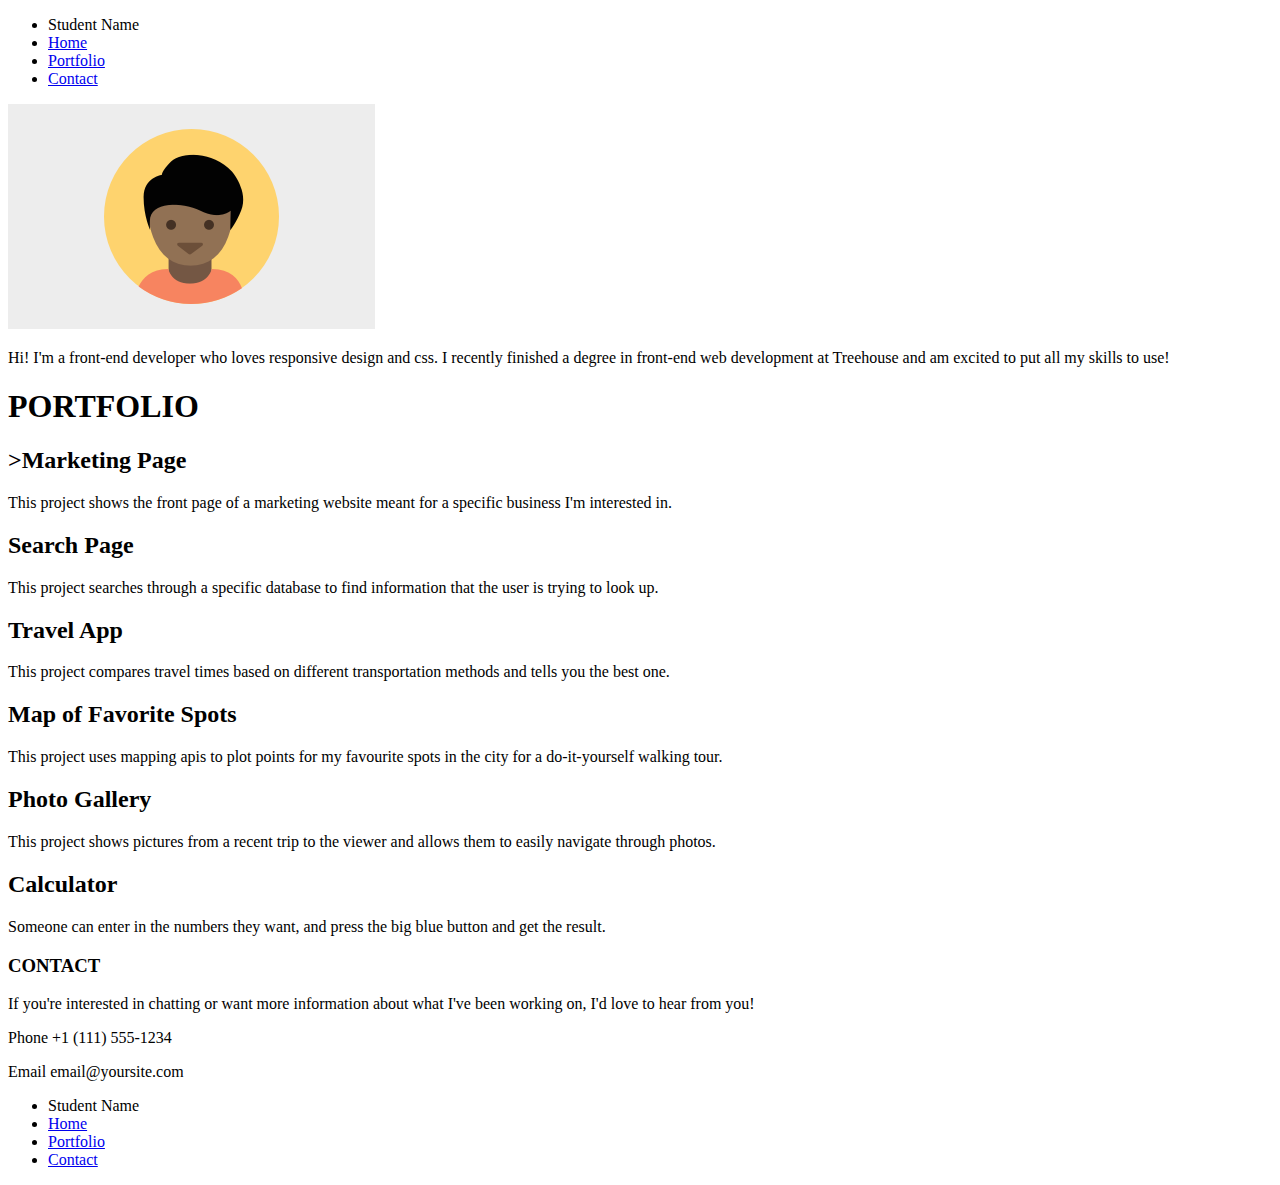
==== index.html @ 11aba870 "Added HTML file" ====
<!doctype html>
<html lang="en">

<head>
    <meta name="viewport" content="width=device-width, initial-scale=1.0">
    <link rel="stylesheet" href="styles.css">
</head>

 <body>

    <nav class="navigation">
        <ul class="nav">
          <li class="name">Student Name</li>
          <li><a href="index.html">Home</a></li>
          <li><a href="portfolio.html">Portfolio</a></li>
          <li><a href="contact.html">Contact</a></li>
        </ul>
     </nav>
     
   
    <header>
      <img src="images/responsive-layout-profile.png" alt="Profile image" class="profile-image">
      <p class="paragraph1">Hi! I'm a front-end developer who loves responsive design and css. I recently finished a degree in front-end web development at Treehouse and am excited to put all my skills to use!</p>
    </header>

    <main class="main">
        <h1>PORTFOLIO</h1>
        <div class="marketing">
          <h2>>Marketing Page</h2>
          <p>This project shows the front page of a marketing website meant for a specific business I'm interested in.</p>
        </div> 
        <div class="search">
            <h2>Search Page</h2>
            <p>This project searches through a specific database to find information that the user is trying to look up.</p>
          </div> 
          <div class="travel">
            <h2>Travel App</h2>
            <p>This project compares travel times based on different transportation methods and tells you the best one.</p>
          </div> 
          <div class="map">
            <h2>Map of Favorite Spots</h2>
            <p>This project uses mapping apis to plot points for my favourite spots in the city for a do-it-yourself walking tour.</p>
          </div> 
          <div class="photo-gallery">
            <h2>Photo Gallery</h2>
            <p>This project shows pictures from a recent trip to the viewer and allows them to easily navigate through photos.</p>
          </div> 
          <div class="calculator">
            <h2>Calculator</h2>
            <p>Someone can enter in the numbers they want, and press the big blue button and get the result.</p>
          </div> 
     </main>

     <footer class="footer">
         <h3>CONTACT</h3>
         <p>If you're interested in chatting or want more information about what I've been working on, I'd love to hear from you!</p>
        <p>Phone +1 (111) 555-1234</p>
        <p>Email email@yoursite.com</p>
        <nav class="footer-nav">
            <ul class="foot-nav">
              <li class="name">Student Name</li>
              <li><a href="index.html">Home</a></li>
              <li><a href="portfolio.html">Portfolio</a></li>
              <li><a href="contact.html">Contact</a></li>
            </ul>
         </nav>
      </footer>
    </body>
    </html>
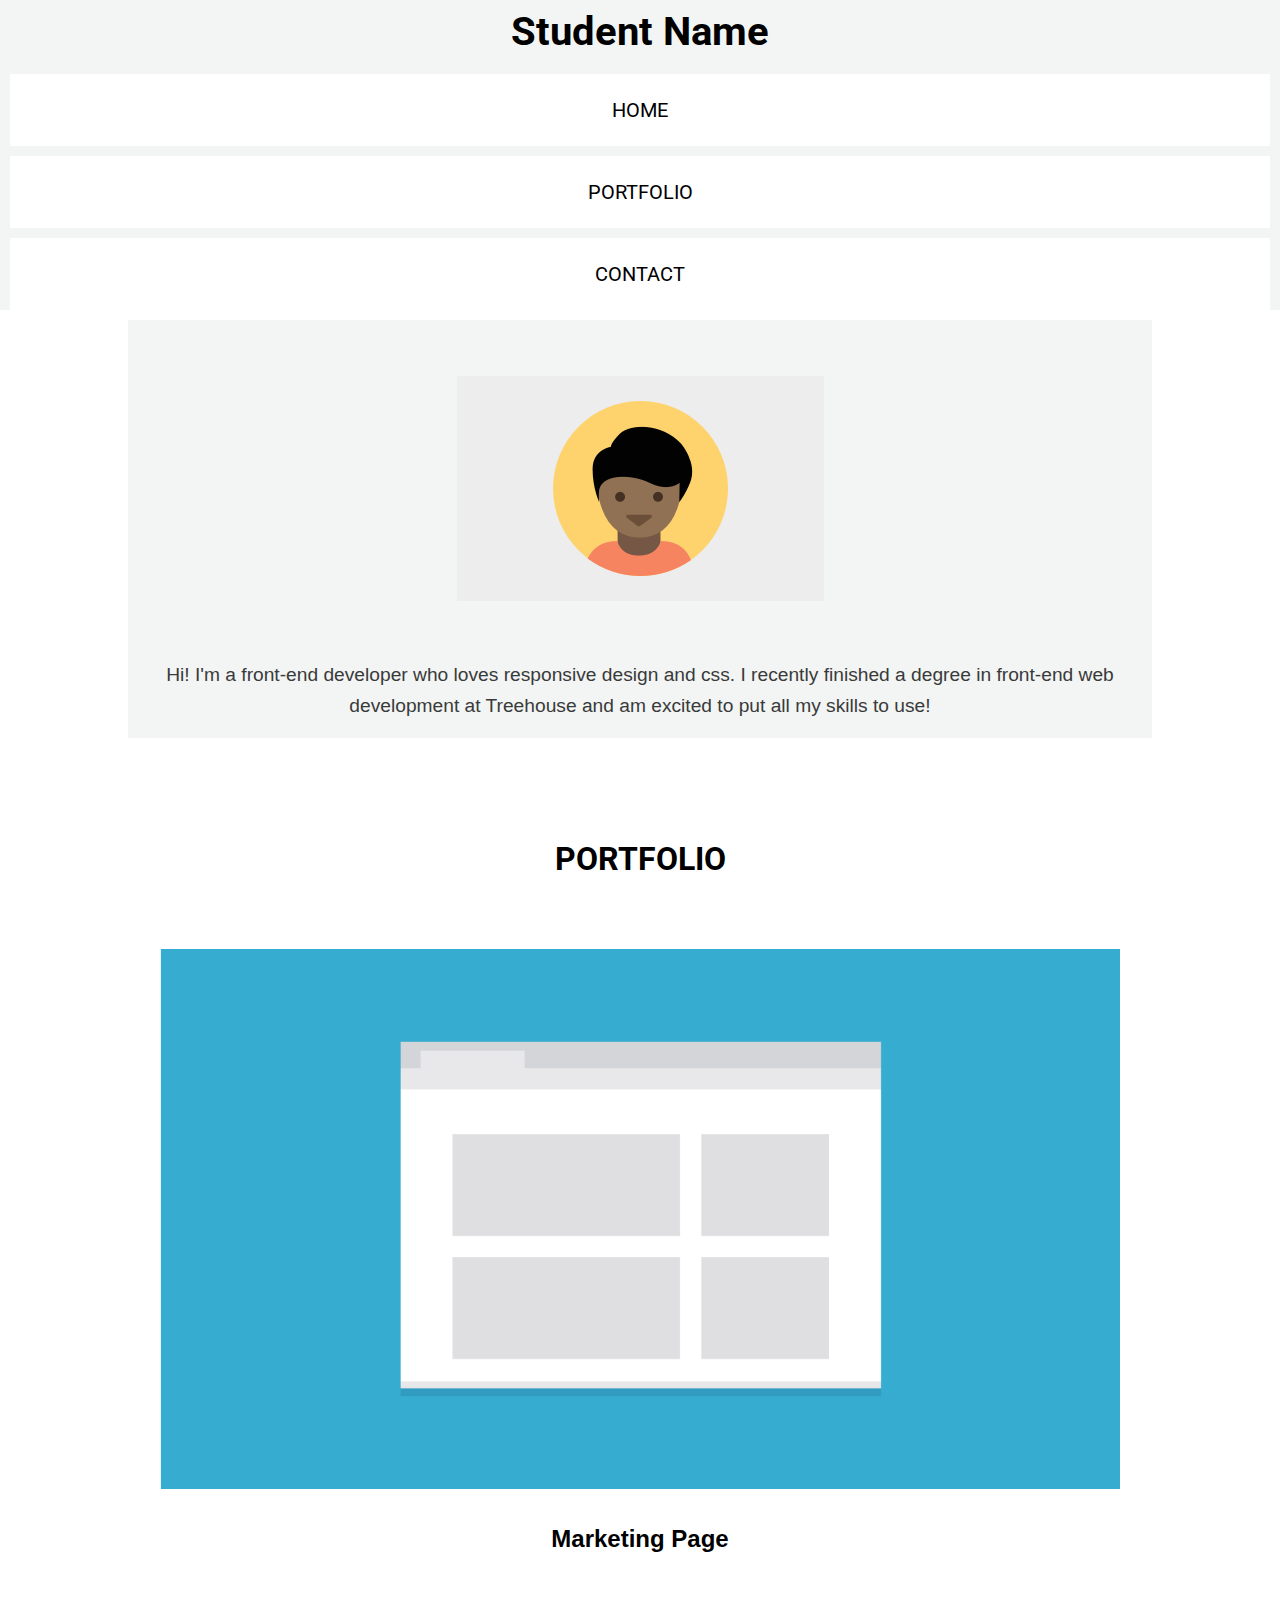
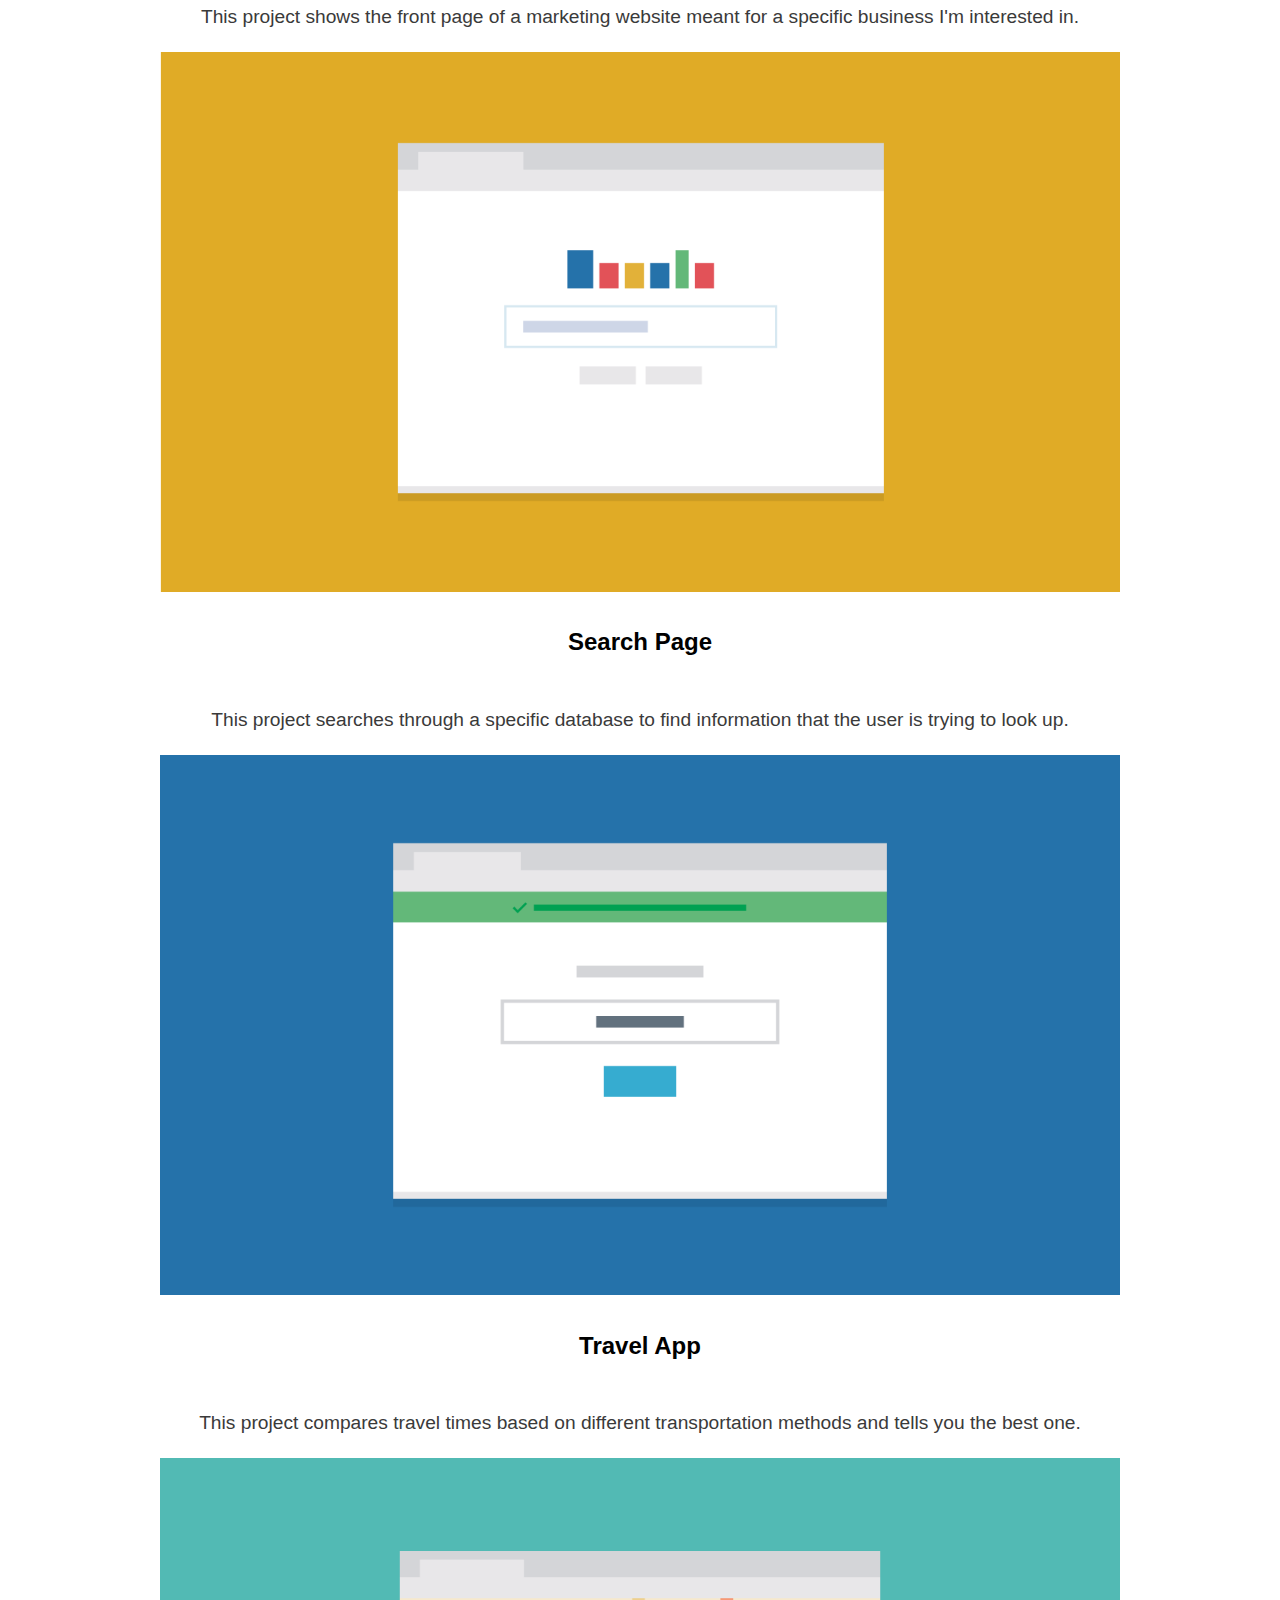
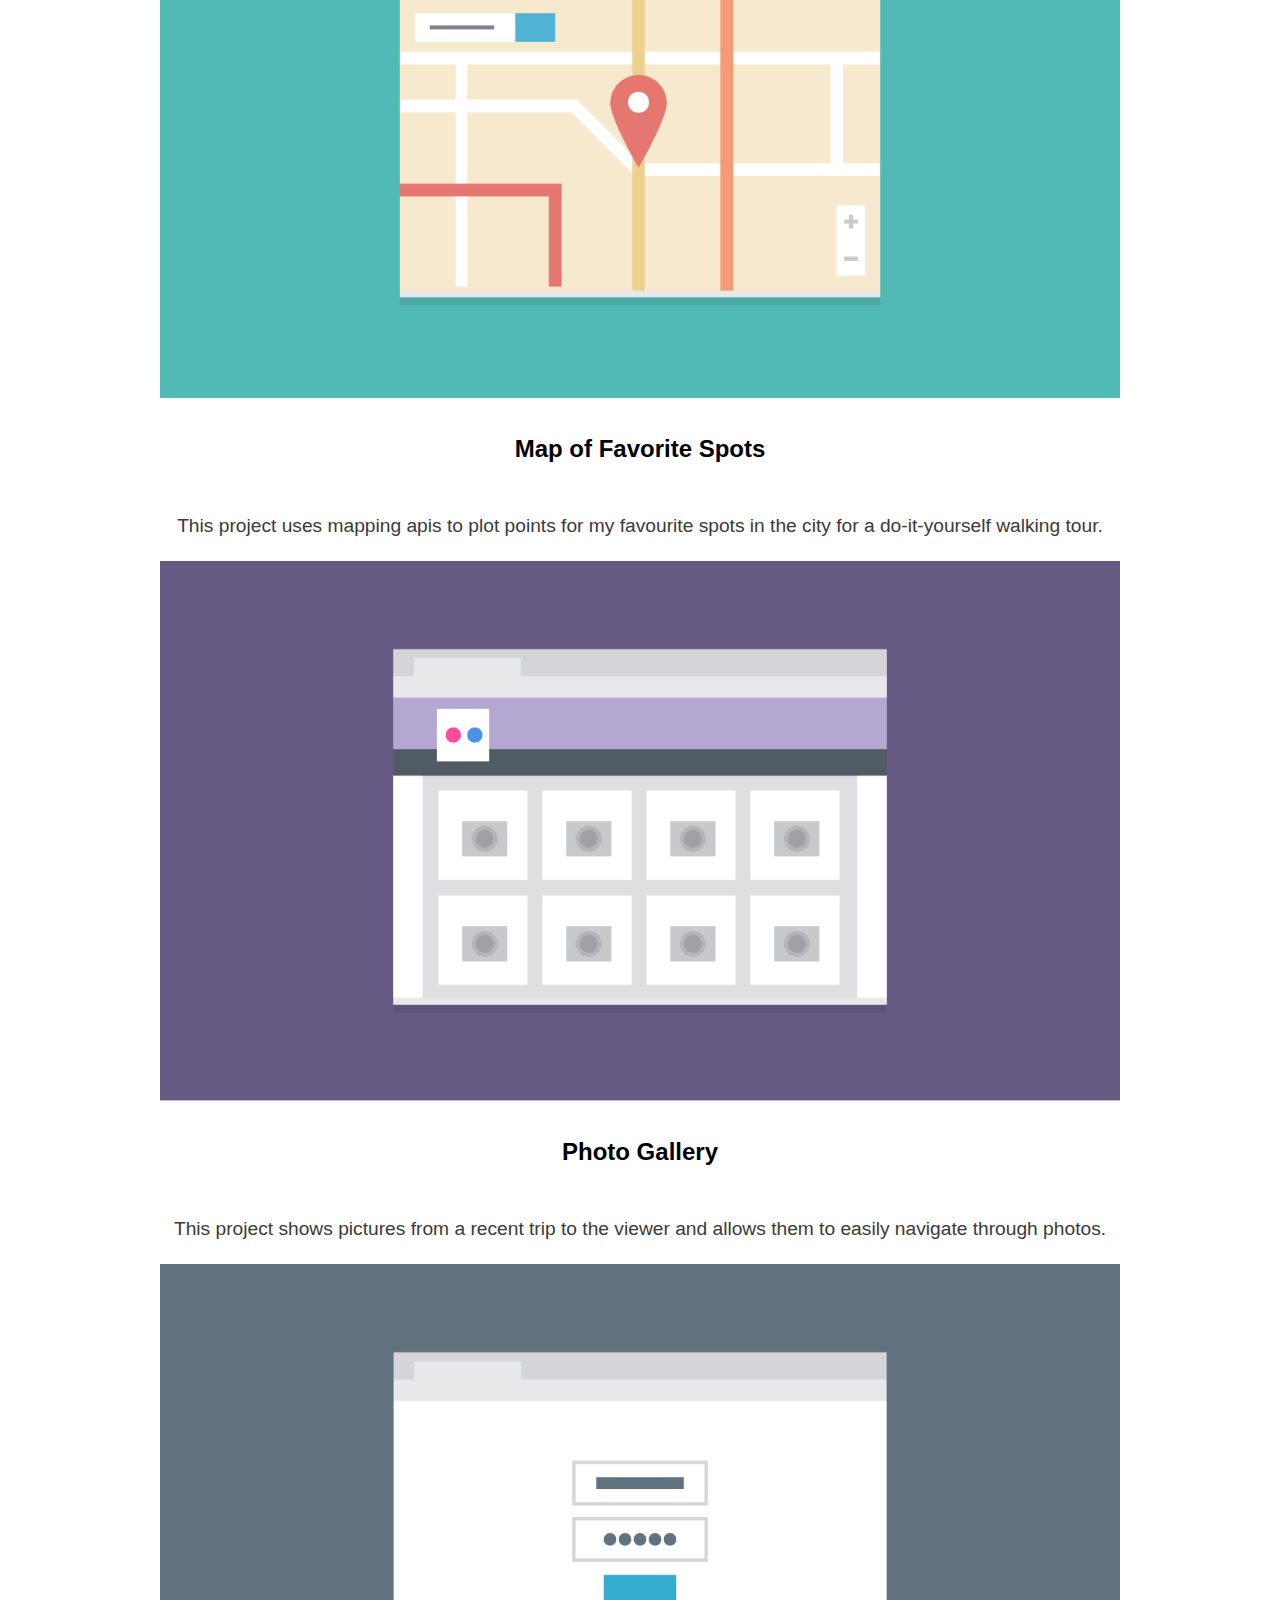
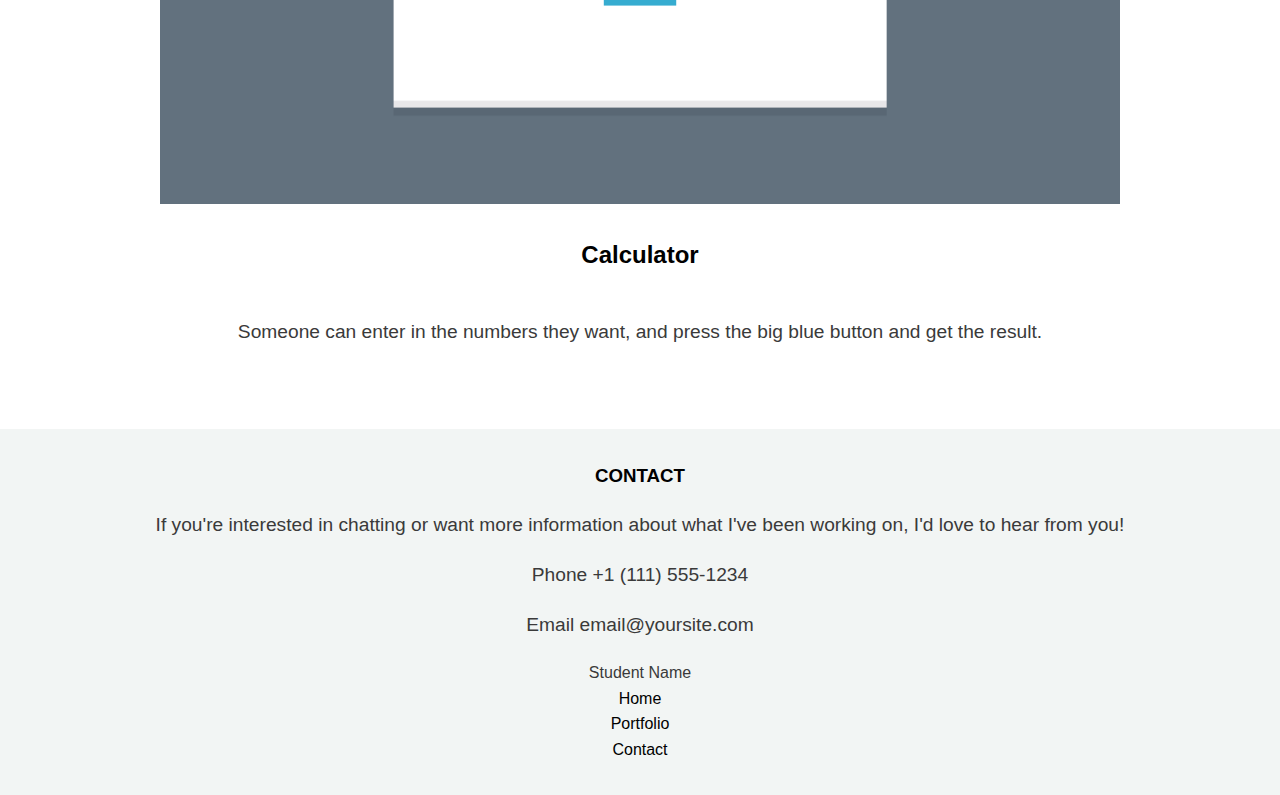
==== commit 85e51766: "Mobile First Approach used for CSS" ====
--- a/index.html
+++ b/index.html
@@ -3,55 +3,69 @@
 
 <head>
     <meta name="viewport" content="width=device-width, initial-scale=1.0">
-    <link rel="stylesheet" href="styles.css">
+    <link rel="stylesheet" href="css/styles.css">
+    <link rel="preconnect" href="https://fonts.googleapis.com">
+<link rel="preconnect" href="https://fonts.gstatic.com" crossorigin>
+<link href="https://fonts.googleapis.com/css2?family=Roboto:wght@900&display=swap" rel="stylesheet">
 </head>
 
  <body>
 
-    <nav class="navigation">
+    <nav class="main-nav">
+        <h1>Student Name</h1>
         <ul class="nav">
-          <li class="name">Student Name</li>
           <li><a href="index.html">Home</a></li>
-          <li><a href="portfolio.html">Portfolio</a></li>
+          <li><a href="portfolio/index.html">Portfolio</a></li>
           <li><a href="contact.html">Contact</a></li>
         </ul>
      </nav>
      
    
-    <header>
+    <header class="main-header">
       <img src="images/responsive-layout-profile.png" alt="Profile image" class="profile-image">
       <p class="paragraph1">Hi! I'm a front-end developer who loves responsive design and css. I recently finished a degree in front-end web development at Treehouse and am excited to put all my skills to use!</p>
     </header>
 
     <main class="main">
-        <h1>PORTFOLIO</h1>
-        <div class="marketing">
-          <h2>>Marketing Page</h2>
+        <h1 class="title">PORTFOLIO</h1>
+        <div class="image">
+            <img src="images/portfolio-1.png" alt="web page">
+          <h2>Marketing Page</h2>
           <p>This project shows the front page of a marketing website meant for a specific business I'm interested in.</p>
         </div> 
-        <div class="search">
+
+        <div class="image">
+            <img src="images/portfolio-2.png" alt="web page">
             <h2>Search Page</h2>
             <p>This project searches through a specific database to find information that the user is trying to look up.</p>
           </div> 
-          <div class="travel">
+
+          <div class="image">
+            <img src="images/portfolio-3.png" alt="web page">
             <h2>Travel App</h2>
             <p>This project compares travel times based on different transportation methods and tells you the best one.</p>
           </div> 
-          <div class="map">
+
+          <div class="image">
+            <img src="images/portfolio-4.png" alt="web page">
             <h2>Map of Favorite Spots</h2>
             <p>This project uses mapping apis to plot points for my favourite spots in the city for a do-it-yourself walking tour.</p>
           </div> 
-          <div class="photo-gallery">
+
+          <div class="image">
+            <img src="images/portfolio-5.png" alt="web page">
             <h2>Photo Gallery</h2>
             <p>This project shows pictures from a recent trip to the viewer and allows them to easily navigate through photos.</p>
           </div> 
-          <div class="calculator">
+
+          <div class="image">
+            <img src="images/portfolio-6.png" alt="web page">
             <h2>Calculator</h2>
             <p>Someone can enter in the numbers they want, and press the big blue button and get the result.</p>
           </div> 
      </main>
 
-     <footer class="footer">
+     <footer class="main-footer">
          <h3>CONTACT</h3>
          <p>If you're interested in chatting or want more information about what I've been working on, I'd love to hear from you!</p>
         <p>Phone +1 (111) 555-1234</p>
--- a/css/styles.css
+++ b/css/styles.css
@@ -0,0 +1,139 @@
+/* ================================= 
+  Base Element Styles
+==================================== */
+
+* {
+	box-sizing: border-box;
+}
+body {
+	font-family: 'Varela Round', sans-serif;
+	line-height: 1.6;
+	color: #3a3a3a;
+	margin: 0;
+}
+ul {
+  margin: 0;
+  padding: 0;
+  list-style: none;
+}
+p {
+	font-size: 1.2em;
+	text-align: center;
+}
+h2,
+h3,
+a {
+	color: #000000;
+}
+h2,
+h3 {
+	margin-top: 0;
+    text-align: center;
+}
+a {
+	text-decoration: none;
+}
+img {
+	max-width: 100%;
+}
+
+/* ================================= 
+  Base Layout Styles
+==================================== */
+
+/* ---- Navigation ---- */
+
+
+.nav li {
+        border-radius: 0px;
+        display: block;
+        background: #ffffff;
+        color: #000000;
+        padding: 10px 10px;
+        margin: 10px;
+        text-transform: uppercase;
+}
+body h1 {
+    text-align: center;
+	font-size: 2em;
+	margin: 0;
+    color: #000000;
+    background: #f2f5f4;
+    font-family: 'Roboto', sans-serif;
+}
+.main-nav {
+	margin-top: 0;
+    font-family: 'Roboto', sans-serif;
+    background: #f2f5f4;
+    font-size: 1.25em;
+}
+.main-nav a {
+	text-align: center;
+	display: block;
+	padding: 10px 15px;
+}
+
+.main-nav a:hover {
+	color: #13bcc2;
+}
+
+/* ---- Layout Containers ---- */
+.title, .main {
+    background-color: #ffffff;
+    padding: 2em;
+}
+
+.profile-image {
+    display: block;
+    margin: auto;
+    padding: 40px 15px;
+}
+
+.main-header {
+	padding-top: 1em;
+	padding-bottom: 1em;
+    background: #f2f5f4;
+}
+.main-footer {
+	text-align: center;
+}
+.col {
+	padding-right: 1em;
+	padding-left: 1em;
+}
+.main-footer {
+	background: #f2f5f4;
+	padding: 2em 0;
+	margin-top: 30px;
+}
+
+/* ---- Page Elements ---- */
+
+
+.paragraph1 {
+	margin-bottom: 0;
+}
+.image h2 {
+	margin: auto;
+    padding: 1em;
+}
+
+/* ================================= 
+  Media Queries
+==================================== */
+
+@media (min-width: 768px) {
+	.main-header,
+	.main {
+		width: 90%;
+		margin: 0 auto;
+	}
+	
+}
+@media (min-width: 1025px) {
+	.main-header,
+	.main {
+		width: 80%;
+		max-width: 1150px;
+	}
+}
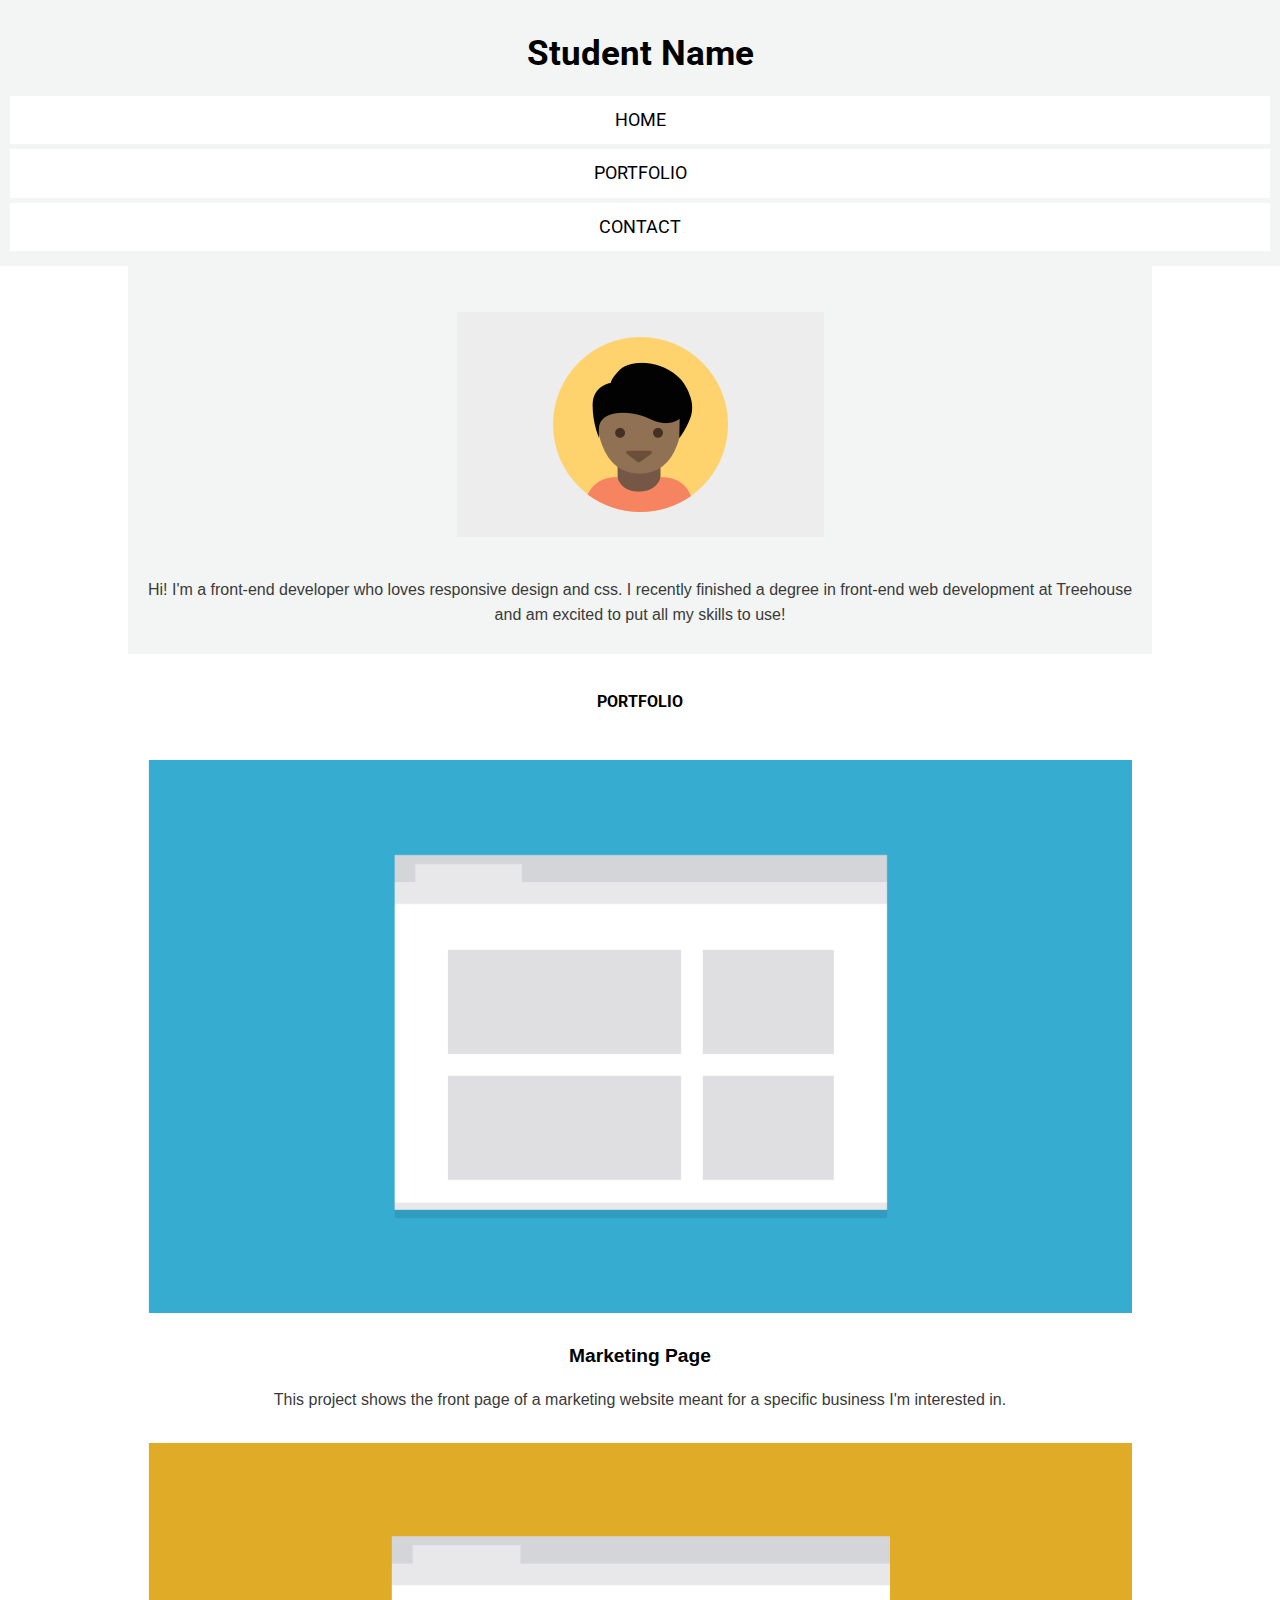
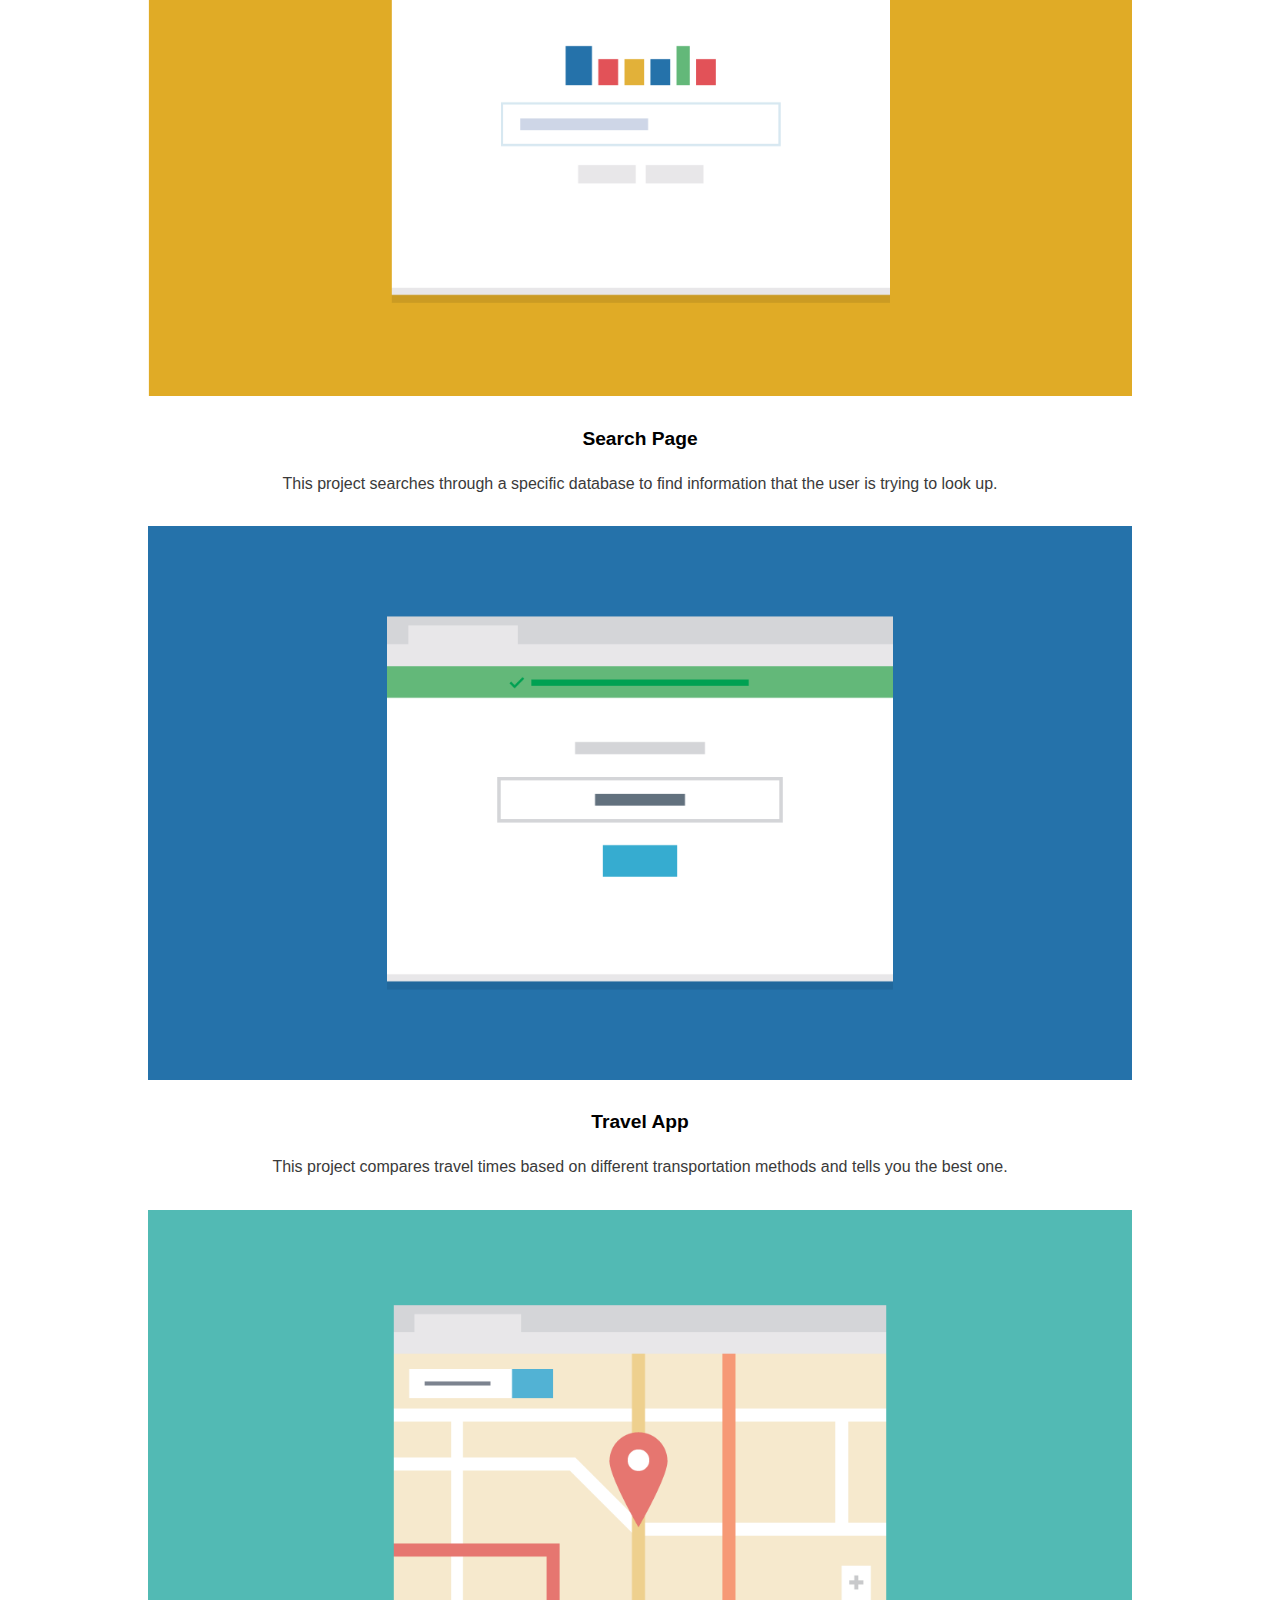
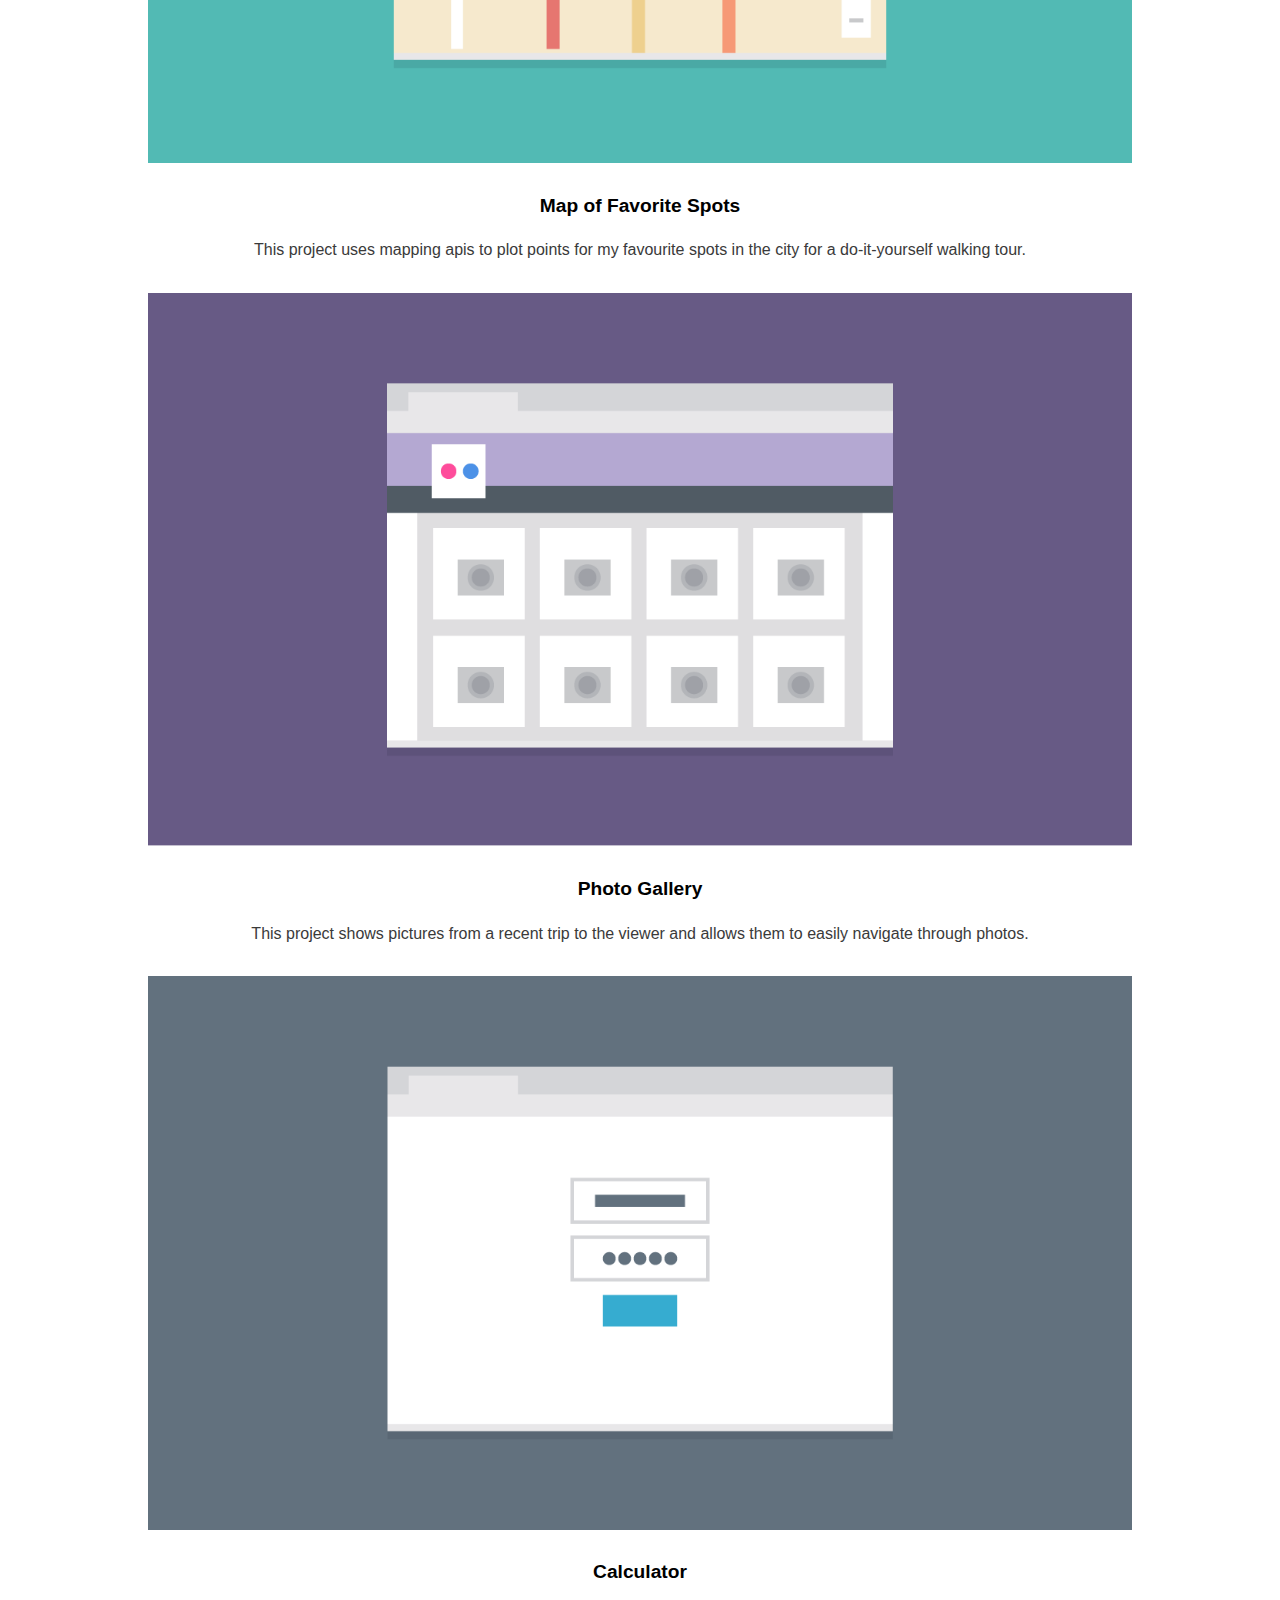
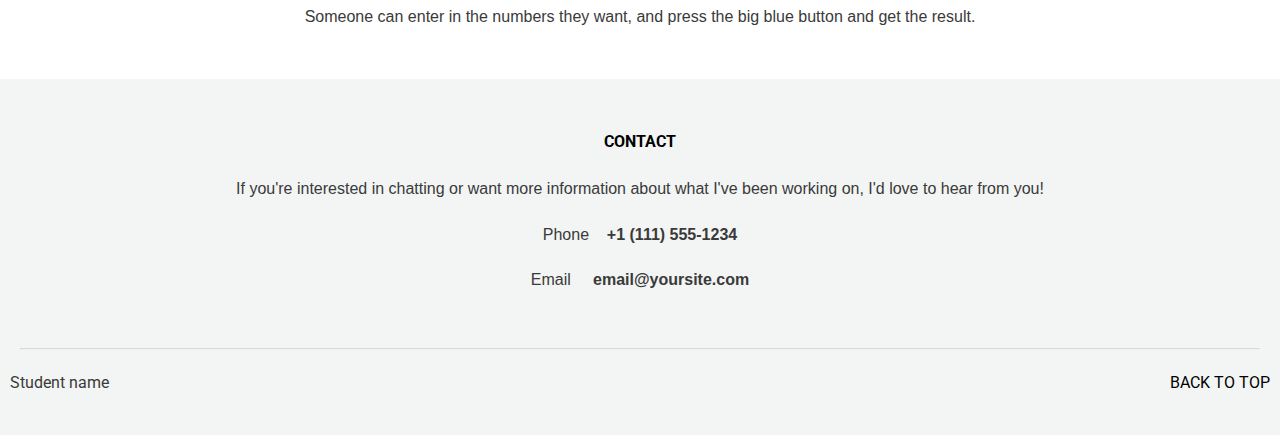
==== commit eb6ccf00: "mobile-approach first complete" ====
--- a/index.html
+++ b/index.html
@@ -5,8 +5,9 @@
     <meta name="viewport" content="width=device-width, initial-scale=1.0">
     <link rel="stylesheet" href="css/styles.css">
     <link rel="preconnect" href="https://fonts.googleapis.com">
-<link rel="preconnect" href="https://fonts.gstatic.com" crossorigin>
-<link href="https://fonts.googleapis.com/css2?family=Roboto:wght@900&display=swap" rel="stylesheet">
+    <link rel="preconnect" href="https://fonts.gstatic.com" crossorigin>
+    <link href="https://fonts.googleapis.com/css2?family=Roboto:wght@900&display=swap" rel="stylesheet">
+    
 </head>
 
  <body>
@@ -65,18 +66,20 @@
           </div> 
      </main>
 
+    
+
      <footer class="main-footer">
          <h3>CONTACT</h3>
          <p>If you're interested in chatting or want more information about what I've been working on, I'd love to hear from you!</p>
-        <p>Phone +1 (111) 555-1234</p>
-        <p>Email email@yoursite.com</p>
+        <p>Phone &nbsp &nbsp<strong>+1 (111) 555-1234</strong></p>
+        <p>Email &nbsp &nbsp <strong>email@yoursite.com</strong></p>
+
+        <hr>
+
         <nav class="footer-nav">
-            <ul class="foot-nav">
-              <li class="name">Student Name</li>
-              <li><a href="index.html">Home</a></li>
-              <li><a href="portfolio.html">Portfolio</a></li>
-              <li><a href="contact.html">Contact</a></li>
-            </ul>
+            <ul class="nav-list">
+              <li class="nav-item">Student name</li>
+              <li class="nav-item"><a href="#">BACK TO TOP</a></li>
          </nav>
       </footer>
     </body>
--- a/css/styles.css
+++ b/css/styles.css
@@ -17,24 +17,40 @@
   list-style: none;
 }
 p {
-	font-size: 1.2em;
+	font-size: 1em;
 	text-align: center;
+	margin: 10px 10px;
 }
 h2,
 h3,
 a {
 	color: #000000;
 }
-h2,
 h3 {
+	
+	margin-top: 20px;
+	font-size: 1em;
+	font-family: 'Roboto', sans-serif;
+}
+h2 {
 	margin-top: 0;
     text-align: center;
 }
+
+
 a {
 	text-decoration: none;
 }
 img {
 	max-width: 100%;
+	padding: 20px 10px;
+}
+
+hr {
+	margin: 20px 20px;
+	margin-top: 50px;
+	margin-bottom: 10px;
+	opacity: .3;
 }
 
 /* ================================= 
@@ -49,14 +65,14 @@
         display: block;
         background: #ffffff;
         color: #000000;
-        padding: 10px 10px;
-        margin: 10px;
+        padding: 0px 10px;
+        margin: 5px 0;
         text-transform: uppercase;
 }
 body h1 {
     text-align: center;
 	font-size: 2em;
-	margin: 0;
+	margin: 15px 0;
     color: #000000;
     background: #f2f5f4;
     font-family: 'Roboto', sans-serif;
@@ -65,28 +81,43 @@
 	margin-top: 0;
     font-family: 'Roboto', sans-serif;
     background: #f2f5f4;
-    font-size: 1.25em;
+    font-size: 1.1em;
+	padding: 10px 10px;
 }
 .main-nav a {
 	text-align: center;
 	display: block;
-	padding: 10px 15px;
+	padding: 10px 25px;
 }
 
 .main-nav a:hover {
 	color: #13bcc2;
 }
 
+.nav-list {
+	display: flex;
+	justify-content: space-between;
+	font-family: 'Roboto', sans-serif;
+	padding: 10px 0px;
+}
+
+.footer-nav {
+	margin: 0px 10px;
+}
+  
+
 /* ---- Layout Containers ---- */
 .title, .main {
     background-color: #ffffff;
-    padding: 2em;
+    padding: 10px 10px;
+	font-size: 1em;
+	
 }
 
 .profile-image {
     display: block;
     margin: auto;
-    padding: 40px 15px;
+    padding: 30px 50px;
 }
 
 .main-header {
@@ -96,27 +127,35 @@
 }
 .main-footer {
 	text-align: center;
+	background: #f2f5f4;
+	padding: 30px 0;
+	margin-top: 30px;
+	margin-bottom: 0;
 }
 .col {
 	padding-right: 1em;
 	padding-left: 1em;
 }
-.main-footer {
-	background: #f2f5f4;
-	padding: 2em 0;
-	margin-top: 30px;
+
+
+.main-footer p {
+	padding: 5px 10px;
 }
 
 /* ---- Page Elements ---- */
 
 
-.paragraph1 {
-	margin-bottom: 0;
-}
-.image h2 {
+.image h2 p {
 	margin: auto;
     padding: 1em;
+	font-size: .75em;
 }
+
+.image h2 {
+	font-size: 1.2em;
+	
+}
+
 
 /* ================================= 
   Media Queries
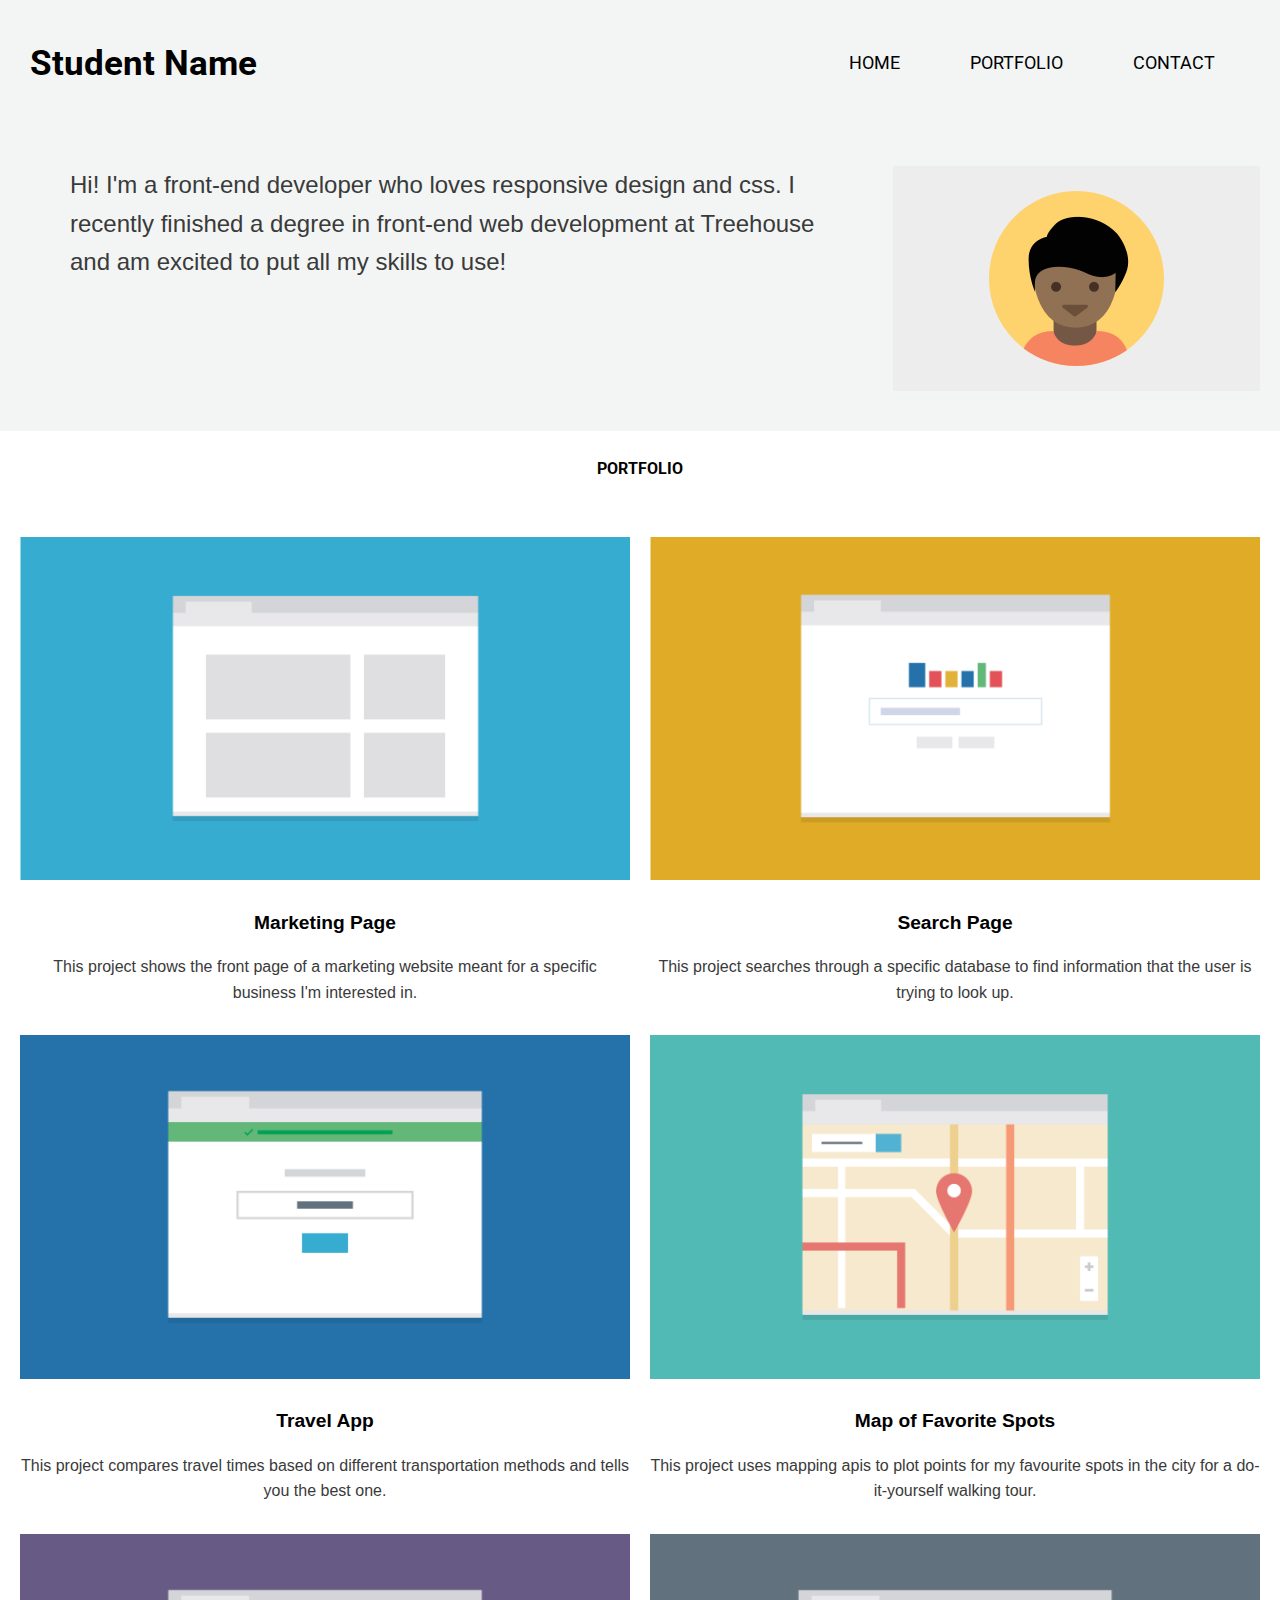
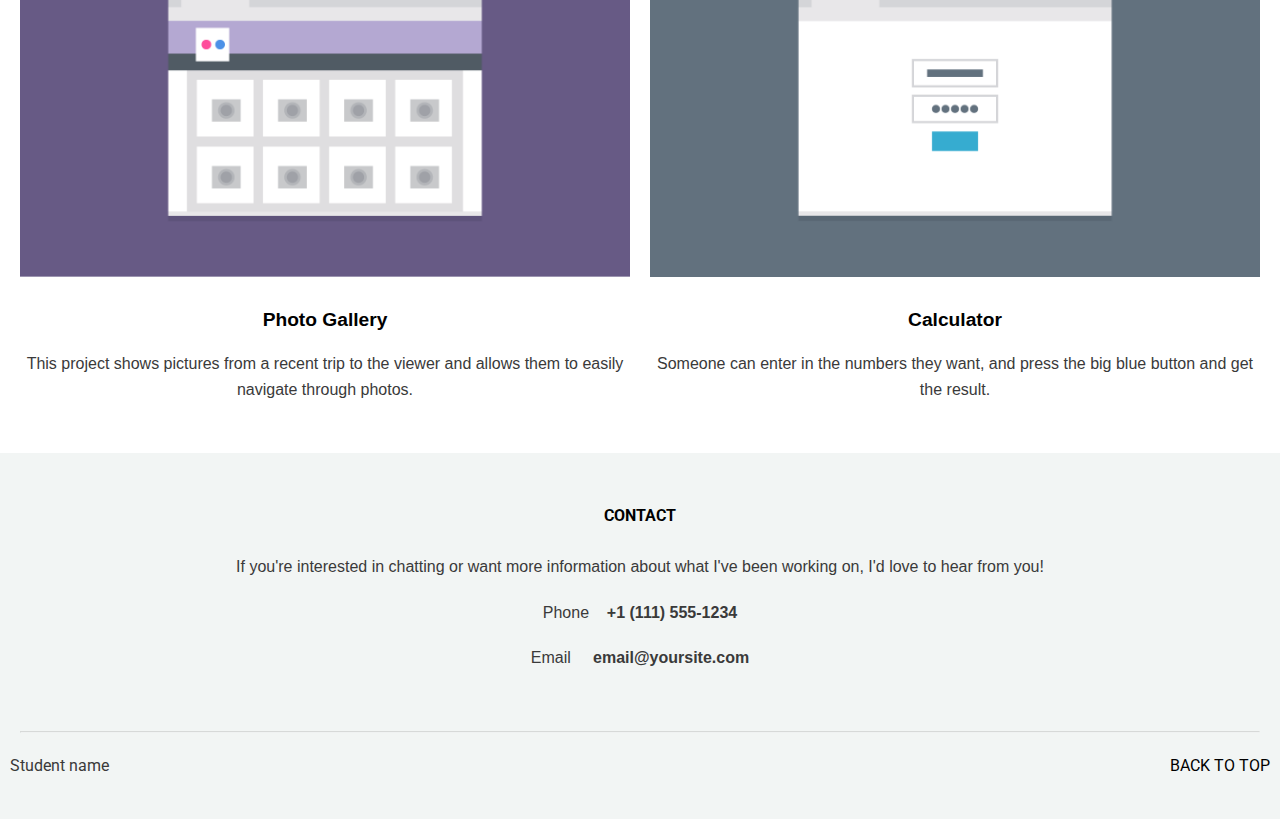
==== commit 4700a747: "Media Queries added for 768px min-width" ====
--- a/index.html
+++ b/index.html
@@ -13,7 +13,7 @@
  <body>
 
     <nav class="main-nav">
-        <h1>Student Name</h1>
+        <h1 class="student">Student Name</h1>
         <ul class="nav">
           <li><a href="index.html">Home</a></li>
           <li><a href="portfolio/index.html">Portfolio</a></li>
@@ -27,8 +27,9 @@
       <p class="paragraph1">Hi! I'm a front-end developer who loves responsive design and css. I recently finished a degree in front-end web development at Treehouse and am excited to put all my skills to use!</p>
     </header>
 
+    <h1 class="title">PORTFOLIO</h1>
     <main class="main">
-        <h1 class="title">PORTFOLIO</h1>
+        
         <div class="image">
             <img src="images/portfolio-1.png" alt="web page">
           <h2>Marketing Page</h2>
@@ -70,7 +71,7 @@
 
      <footer class="main-footer">
          <h3>CONTACT</h3>
-         <p>If you're interested in chatting or want more information about what I've been working on, I'd love to hear from you!</p>
+         <p class="foot-p">If you're interested in chatting or want more information about what I've been working on, I'd love to hear from you!</p>
         <p>Phone &nbsp &nbsp<strong>+1 (111) 555-1234</strong></p>
         <p>Email &nbsp &nbsp <strong>email@yoursite.com</strong></p>
 
@@ -79,7 +80,7 @@
         <nav class="footer-nav">
             <ul class="nav-list">
               <li class="nav-item">Student name</li>
-              <li class="nav-item"><a href="#">BACK TO TOP</a></li>
+              <li ><a href="#">BACK TO TOP</a></li>
          </nav>
       </footer>
     </body>
--- a/css/styles.css
+++ b/css/styles.css
@@ -162,17 +162,79 @@
 ==================================== */
 
 @media (min-width: 768px) {
-	.main-header,
-	.main {
-		width: 90%;
-		margin: 0 auto;
-	}
-	
-}
-@media (min-width: 1025px) {
-	.main-header,
-	.main {
-		width: 80%;
-		max-width: 1150px;
-	}
-}
+	h1 {
+		Justify-content: center;
+		Align-items: center;
+	}
+	 .main-nav   {
+		 display: flex;
+		 flex-direction: column;
+	 }
+	 .nav {
+		 display: flex;
+		 flex-direction: row;
+		 Justify-content: center;
+	
+	 }
+	 .nav li {
+		background: #f2f5f4;
+		margin: 0;
+	 }
+	.profile-image  {
+		width: 40%;
+		padding: 0;
+	 }
+	 .main-header {
+		 display: flex;
+		 padding: 50px 20px;
+	 }
+	 .paragraph1 {
+		order: -1;
+		 display: flex;
+		 flex-grow: 1;
+		 text-align: left;
+		 font-size: 1.2em;
+	 }
+	 .main {
+		 display: flex;
+		 flex-direction: row;
+		 Flex-wrap: wrap;
+	 }
+	 .image {
+		 width: 50%;
+	 }
+	 .main-footer {
+		 display: flex;
+		 flex-direction: column;
+	 }
+	 .main-footer p {
+		 padding: 0 160px;
+	 }
+}
+
+
+
+@media (min-width: 1024px) {
+	.main-nav   {
+		display: flex;
+		flex-direction: row;
+		padding: 20px 30px;
+		align-items: center;
+	}
+	.nav {
+
+	}
+	.student {
+		margin-right: auto;
+	}
+	.main-header {
+		display: flex;
+		padding: 40px 20px;
+		align-items: flex-start;
+	}
+	.paragraph1 {
+		padding: 0 50px;
+		margin: 0;
+		font-size: 1.5em;
+	}
+}
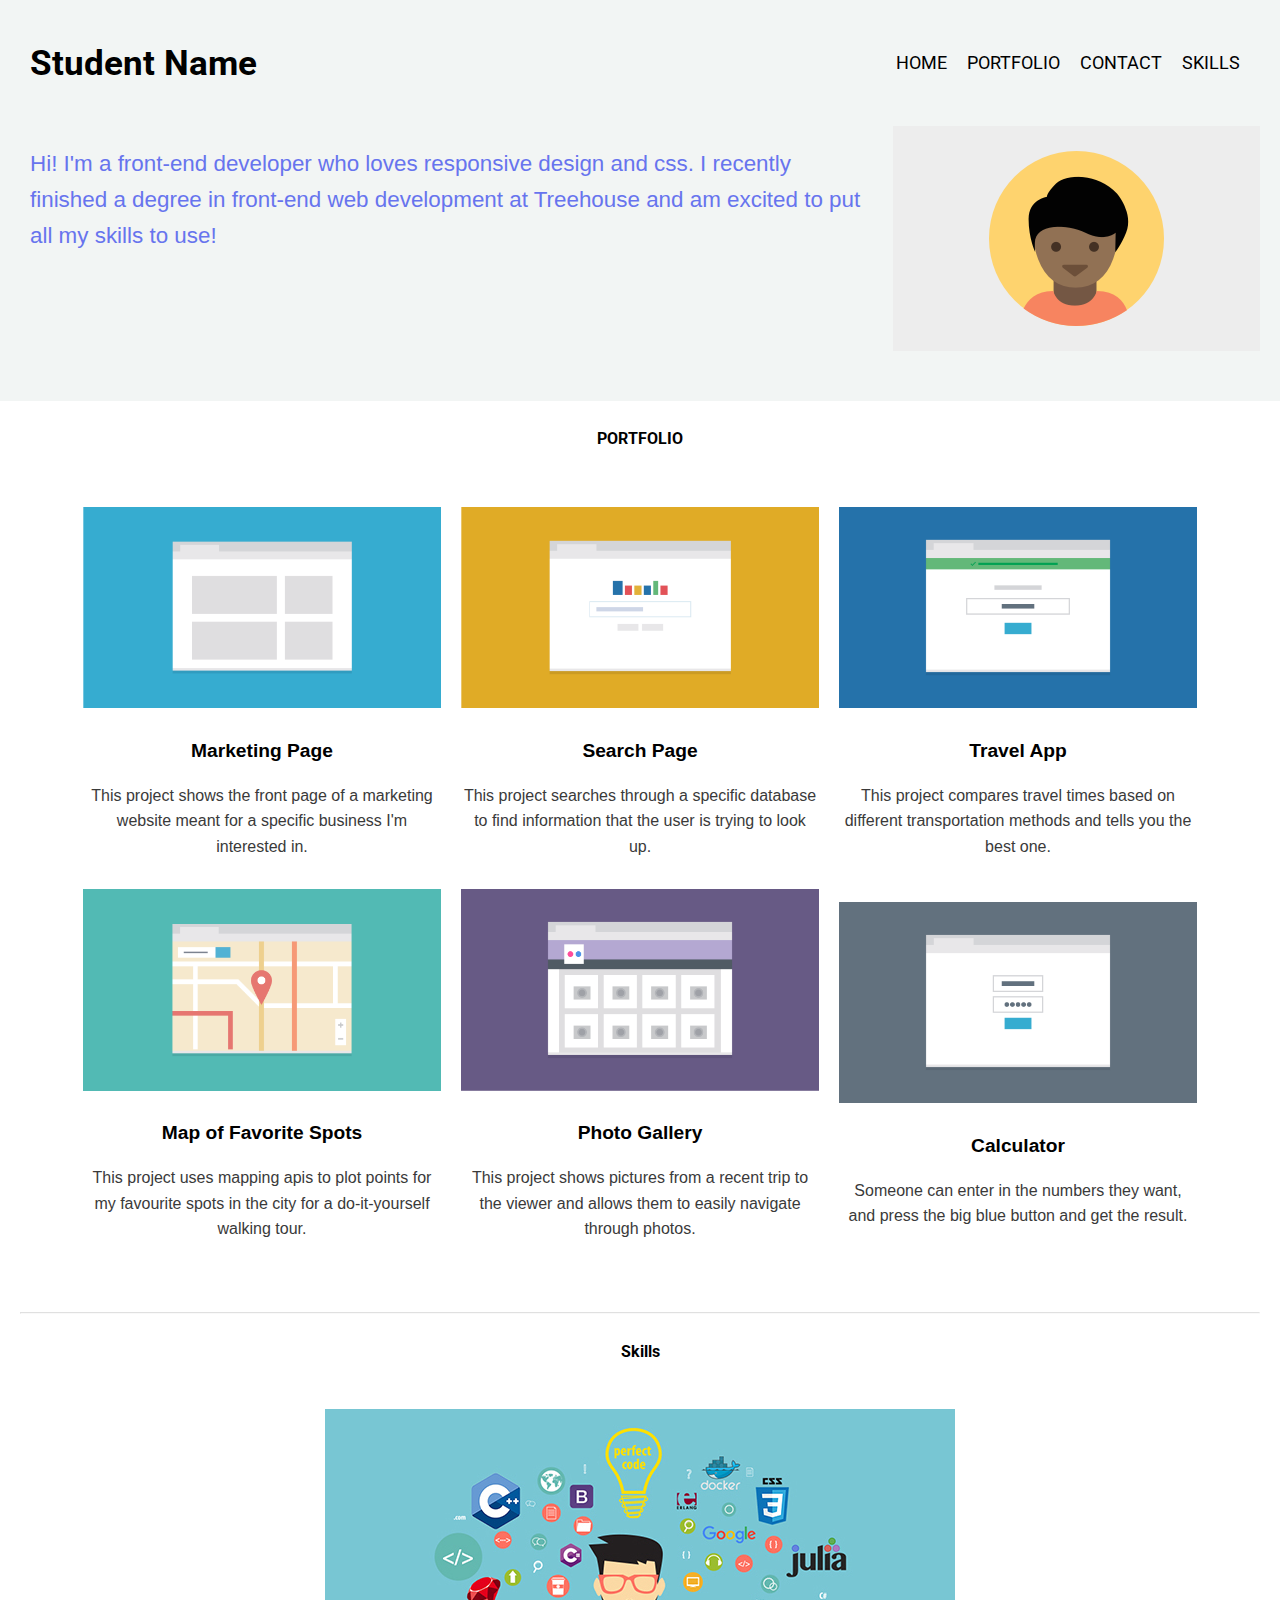
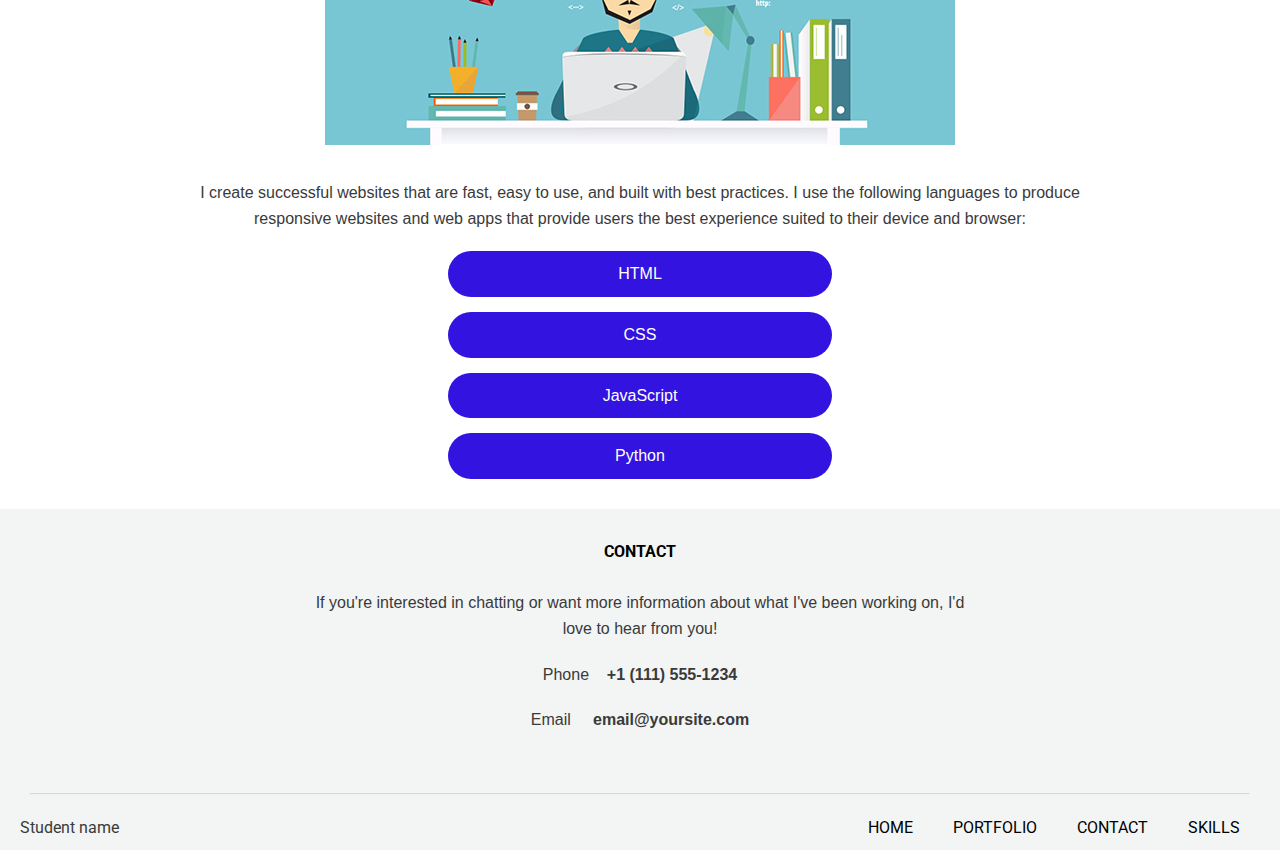
==== commit d40f2789: "Added queries for laptop dimensions" ====
--- a/index.html
+++ b/index.html
@@ -16,8 +16,9 @@
         <h1 class="student">Student Name</h1>
         <ul class="nav">
           <li><a href="index.html">Home</a></li>
-          <li><a href="portfolio/index.html">Portfolio</a></li>
-          <li><a href="contact.html">Contact</a></li>
+          <li><a href="#link1">Portfolio</a></li>
+          <li><a href="#link2">Contact</a></li>
+          <li><a href="#link3">Skills</a></li>
         </ul>
      </nav>
      
@@ -27,7 +28,7 @@
       <p class="paragraph1">Hi! I'm a front-end developer who loves responsive design and css. I recently finished a degree in front-end web development at Treehouse and am excited to put all my skills to use!</p>
     </header>
 
-    <h1 class="title">PORTFOLIO</h1>
+    <h1 class="title" id="link1">PORTFOLIO</h1>
     <main class="main">
         
         <div class="image">
@@ -67,10 +68,24 @@
           </div> 
      </main>
 
+     <hr>
+
+     <section>
+        <h1 class="title" id="link3">Skills</h2>
+          <img src="images/skills.jpg" alt="Web Developer sitting at a desk developing websites on laptop" class="skills-img">
+        <p class="paragraph2">I create successful websites that are fast, easy to use, and built with best practices. I use the following languages to produce responsive websites and web apps that provide users the best experience suited to their device and browser:</p>
+        <ul class="skills">
+          <li>HTML</li>
+          <li>CSS</li>
+          <li>JavaScript</li>
+          <li>Python</li>
+        </ul>
+      </section>
+
     
 
      <footer class="main-footer">
-         <h3>CONTACT</h3>
+         <h3 id="link2">CONTACT</h3>
          <p class="foot-p">If you're interested in chatting or want more information about what I've been working on, I'd love to hear from you!</p>
         <p>Phone &nbsp &nbsp<strong>+1 (111) 555-1234</strong></p>
         <p>Email &nbsp &nbsp <strong>email@yoursite.com</strong></p>
@@ -80,7 +95,11 @@
         <nav class="footer-nav">
             <ul class="nav-list">
               <li class="nav-item">Student name</li>
-              <li ><a href="#">BACK TO TOP</a></li>
+              <li class="top"><a href="#">BACK TO TOP</a></li>
+              <li class="home"><a href="index.html">HOME</a></li>
+              <li class="portfolio"><a href="#link1">PORTFOLIO</a></li>
+              <li class="contact"><a href="#link2">CONTACT</a></li>
+              <li class="contact"><a href="#link3">SKILLS</a></li>
          </nav>
       </footer>
     </body>
--- a/css/styles.css
+++ b/css/styles.css
@@ -120,6 +120,10 @@
     padding: 30px 50px;
 }
 
+.paragraph1 {
+	color:#6774ee;
+}
+
 .main-header {
 	padding-top: 1em;
 	padding-bottom: 1em;
@@ -144,7 +148,9 @@
 
 /* ---- Page Elements ---- */
 
-
+.image:hover {
+	opacity: 70%;
+}
 .image h2 p {
 	margin: auto;
     padding: 1em;
@@ -153,13 +159,43 @@
 
 .image h2 {
 	font-size: 1.2em;
-	
-}
+}
+
+.skills-img {
+	display: block;
+    margin: auto;
+}
+
+ul.skills {
+	padding: 0;
+	text-align: center;
+	vertical-align: middle;
+  }
+  
+  .skills li {
+	border-radius: 50px;
+	display: block;
+	background: rgb(50, 19, 224);
+	color: white;
+	padding: 10px 10px;
+	margin: 15px auto;
+	max-width: 30%;
+  }
 
 
 /* ================================= 
   Media Queries
 ==================================== */
+@media (min-width: 320px) {
+	.home {
+		display: none;
+	}
+	.portfolio {
+		display: none;
+	}
+	.contact {
+		display: none;
+	}
 
 @media (min-width: 768px) {
 	h1 {
@@ -174,7 +210,6 @@
 		 display: flex;
 		 flex-direction: row;
 		 Justify-content: center;
-	
 	 }
 	 .nav li {
 		background: #f2f5f4;
@@ -182,11 +217,12 @@
 	 }
 	.profile-image  {
 		width: 40%;
-		padding: 0;
+		padding: 50px 0;
 	 }
 	 .main-header {
 		 display: flex;
-		 padding: 50px 20px;
+		 padding: 0;
+		 margin: 0;
 	 }
 	 .paragraph1 {
 		order: -1;
@@ -194,6 +230,8 @@
 		 flex-grow: 1;
 		 text-align: left;
 		 font-size: 1.2em;
+		 padding: 10px 20px;
+		 margin: 40px 0 0;
 	 }
 	 .main {
 		 display: flex;
@@ -208,8 +246,30 @@
 		 flex-direction: column;
 	 }
 	 .main-footer p {
-		 padding: 0 160px;
-	 }
+		 padding: 0 130px;
+	 }
+	 p {
+		 margin: 10px 45px;
+	 }
+	 .top {
+		 display: none;
+	 }
+	 .home, .portfolio, .contact, .footer-nav {
+		display: flex;
+		flex-direction: column;
+	}
+	.nav-list {
+		display: flex;
+		Justify-content: space-between;
+		align-items: center;
+	}
+	.nav-item {
+		margin-right: auto;
+	}
+	.nav-list a {
+		padding: 0 20px;
+	}
+	
 }
 
 
@@ -221,20 +281,62 @@
 		padding: 20px 30px;
 		align-items: center;
 	}
-	.nav {
-
+	.main-nav a {
+		padding: 0;
 	}
 	.student {
 		margin-right: auto;
 	}
 	.main-header {
 		display: flex;
-		padding: 40px 20px;
+		padding: 0 10px 40px 0;
 		align-items: flex-start;
 	}
 	.paragraph1 {
-		padding: 0 50px;
-		margin: 0;
-		font-size: 1.5em;
-	}
-}
+		margin: 10px 10px;
+		font-size: 1.4em;
+	}
+	.profile-image  {
+		width: 50%;
+		padding: 0 10px 10px 0;
+	 }
+	 .main {
+		 display: flex;
+		 align-items: center;
+		 Justify-content: center;
+	 }
+	 p {
+		 margin: 10px;
+	 }
+	 .image {
+		width: 30%;
+	}
+	.main-footer {
+		padding: 10px 10px 0;
+	}
+	.main-footer p {
+		padding: 0 280px;
+	}
+	.footer-nav {
+		display: flex;
+		flex-direction: column;
+	}
+	.nav-list {
+		display: flex;
+		Justify-content: space-between;
+		align-items: center;
+		padding: 0;
+	}
+	.top {
+		display: none;
+	}
+	.nav-item {
+		margin-right: auto;
+	}
+	.nav-list a {
+		padding: 10px 20px;
+	}
+	.paragraph2 {
+		padding: 5px 150px;
+	}
+}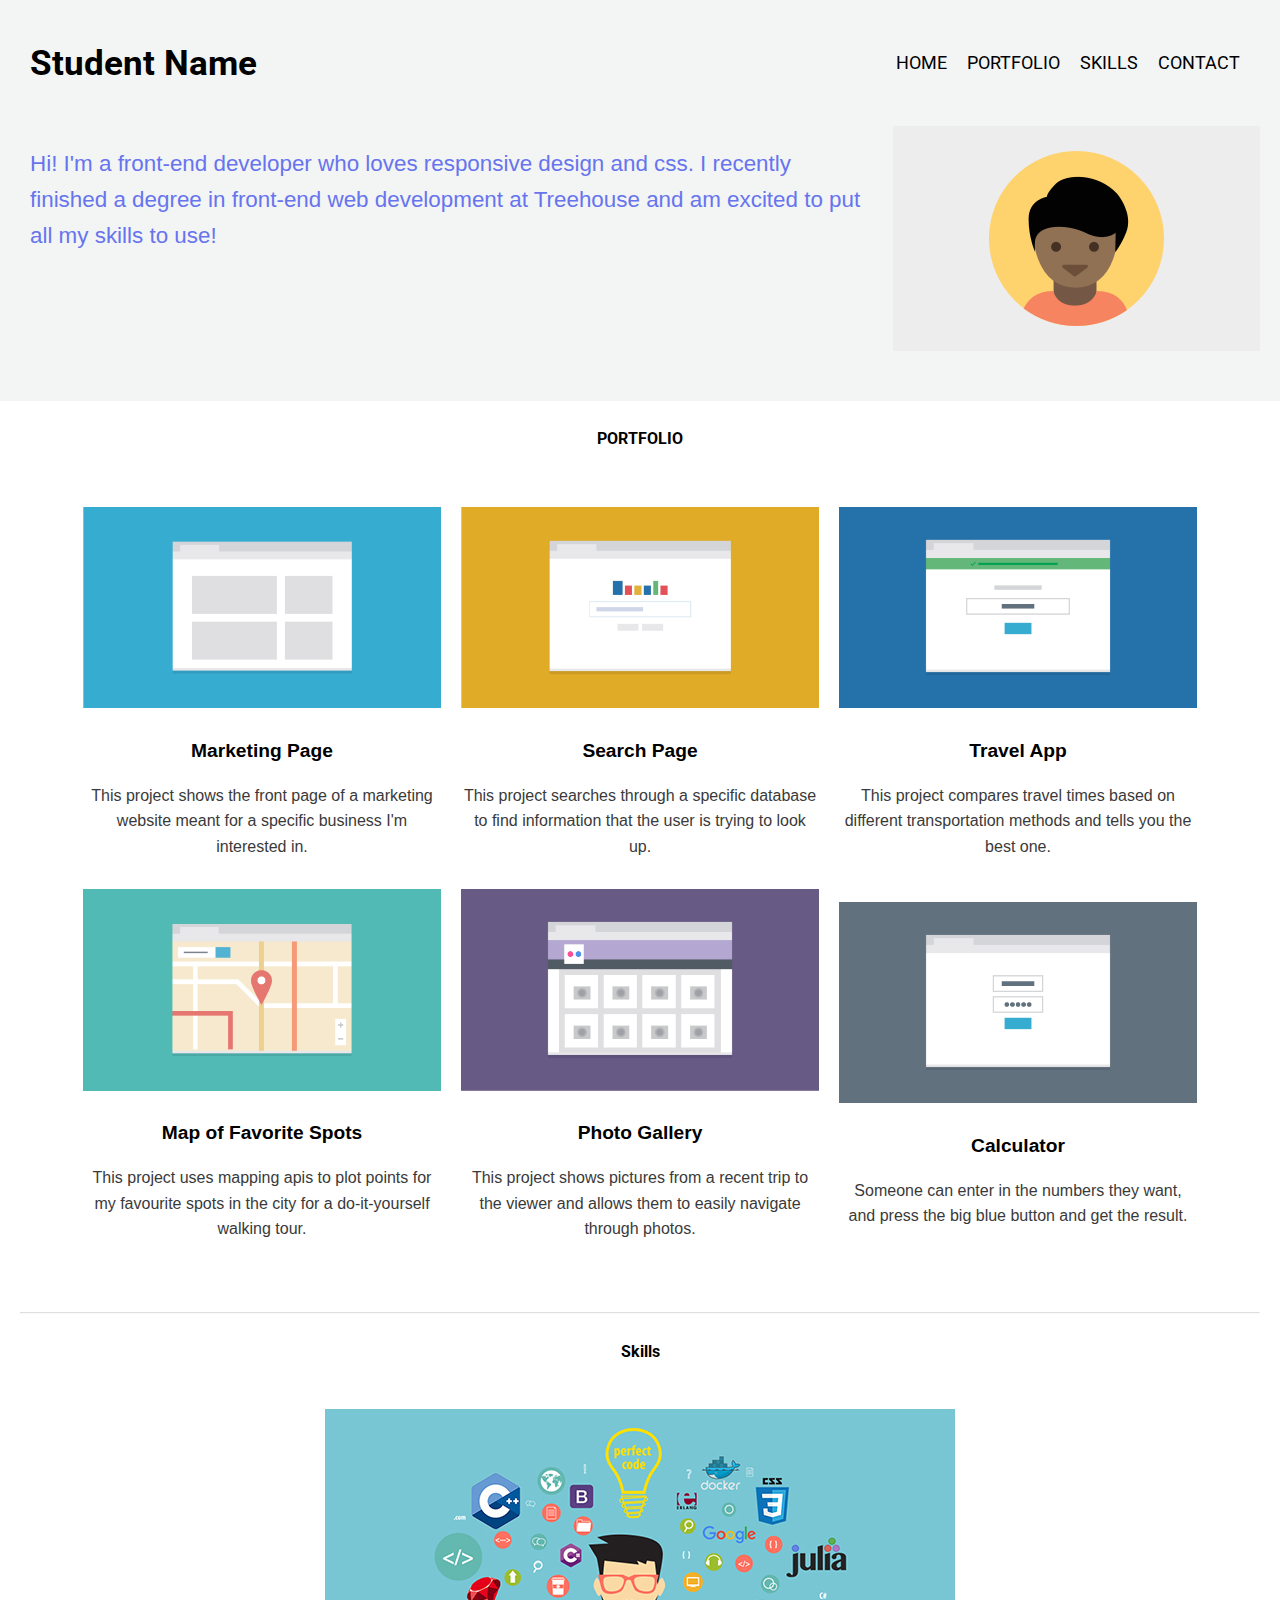
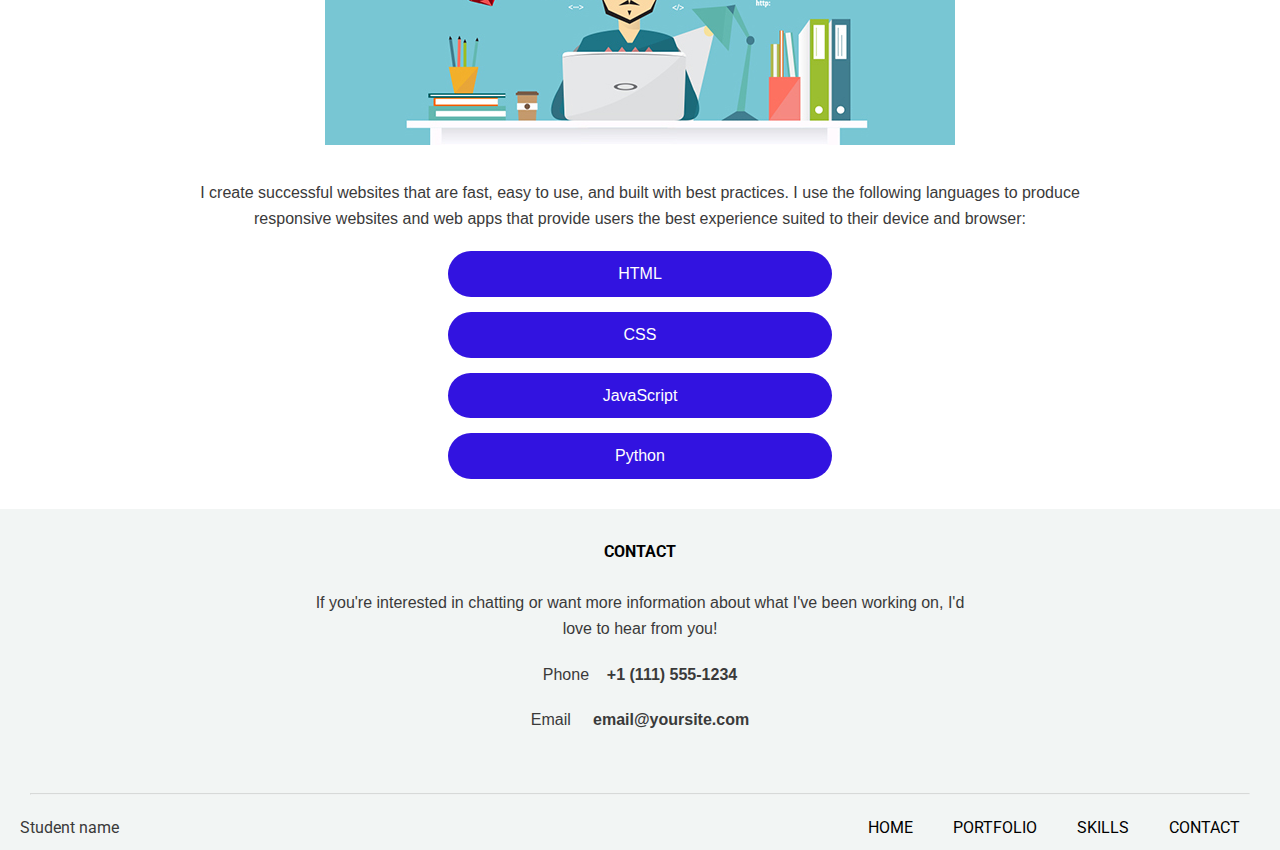
==== commit 3c46c5e3: "Fixed HTML errors" ====
--- a/index.html
+++ b/index.html
@@ -2,6 +2,8 @@
 <html lang="en">
 
 <head>
+    <meta charset="utf-8">  
+    <title>Saima's Profile</title>
     <meta name="viewport" content="width=device-width, initial-scale=1.0">
     <link rel="stylesheet" href="css/styles.css">
     <link rel="preconnect" href="https://fonts.googleapis.com">
@@ -17,8 +19,8 @@
         <ul class="nav">
           <li><a href="index.html">Home</a></li>
           <li><a href="#link1">Portfolio</a></li>
+          <li><a href="#link3">Skills</a></li>
           <li><a href="#link2">Contact</a></li>
-          <li><a href="#link3">Skills</a></li>
         </ul>
      </nav>
      
@@ -71,7 +73,7 @@
      <hr>
 
      <section>
-        <h1 class="title" id="link3">Skills</h2>
+        <h1 class="title" id="link3">Skills</h1>
           <img src="images/skills.jpg" alt="Web Developer sitting at a desk developing websites on laptop" class="skills-img">
         <p class="paragraph2">I create successful websites that are fast, easy to use, and built with best practices. I use the following languages to produce responsive websites and web apps that provide users the best experience suited to their device and browser:</p>
         <ul class="skills">
@@ -87,8 +89,8 @@
      <footer class="main-footer">
          <h3 id="link2">CONTACT</h3>
          <p class="foot-p">If you're interested in chatting or want more information about what I've been working on, I'd love to hear from you!</p>
-        <p>Phone &nbsp &nbsp<strong>+1 (111) 555-1234</strong></p>
-        <p>Email &nbsp &nbsp <strong>email@yoursite.com</strong></p>
+        <p>Phone &nbsp; &nbsp;<strong>+1 (111) 555-1234</strong></p>
+        <p>Email &nbsp; &nbsp; <strong>email@yoursite.com</strong></p>
 
         <hr>
 
@@ -98,8 +100,9 @@
               <li class="top"><a href="#">BACK TO TOP</a></li>
               <li class="home"><a href="index.html">HOME</a></li>
               <li class="portfolio"><a href="#link1">PORTFOLIO</a></li>
+              <li class="skills-nav"><a href="#link3">SKILLS</a></li>
               <li class="contact"><a href="#link2">CONTACT</a></li>
-              <li class="contact"><a href="#link3">SKILLS</a></li>
+           </ul>
          </nav>
       </footer>
     </body>
--- a/css/styles.css
+++ b/css/styles.css
@@ -105,6 +105,15 @@
 	margin: 0px 10px;
 }
   
+.home {
+	display: none;
+}
+.portfolio {
+	display: none;
+}
+.contact {
+	display: none;
+}
 
 /* ---- Layout Containers ---- */
 .title, .main {
@@ -186,16 +195,6 @@
 /* ================================= 
   Media Queries
 ==================================== */
-@media (min-width: 320px) {
-	.home {
-		display: none;
-	}
-	.portfolio {
-		display: none;
-	}
-	.contact {
-		display: none;
-	}
 
 @media (min-width: 768px) {
 	h1 {
